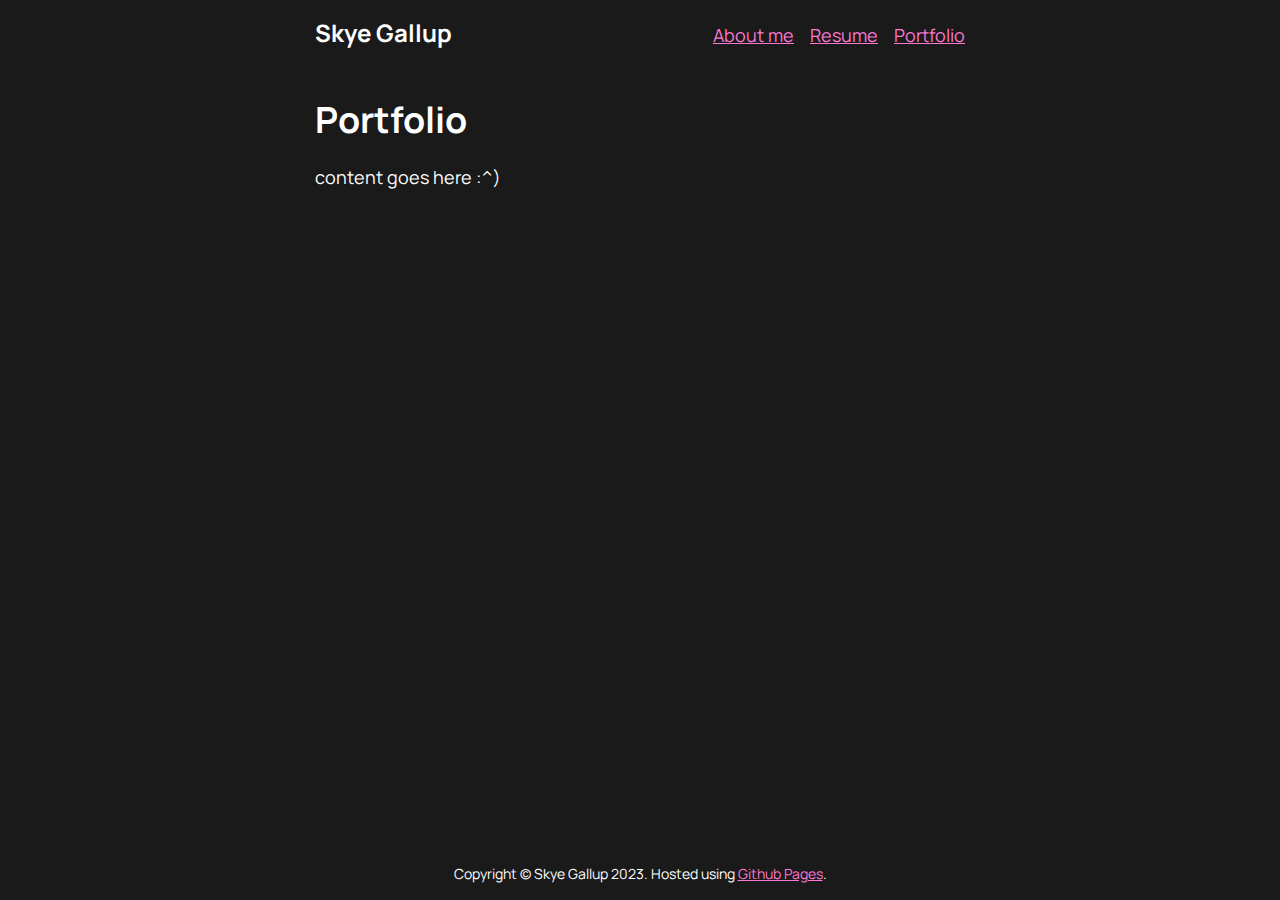
==== portfolio/index.html @ bff3e940 "Scaffolded portfolio page" ====
<!DOCTYPE html>
<html lang="en">
<head>
    <title>Portfolio | Skye Gallup</title>

    <!-- general metadata tags -->
    <meta charset="utf-8">
    <meta name="viewport" content="width=device-width, initial-scale=1, shrink-to-fit=no">

    <!-- OpenGraph metadata (for embeds in Facebook, Discord, etc.) -->
    <meta property="og:title" content="Portfolio | Skye Gallup">
    <meta property="og:description" content="Learn more about my past design and development projects.">
    <meta property="og:type" content="website">
    <meta property="og:site_name" content="Skye Gallup">
    <meta property="og:image" content="https://skyebound.gay/assets/img/portrait.jpg">
    <meta property="og:image:alt" content="A picture of Skye Gallup.">
    <meta property="og:url" content="https://skyebound.gay/portfolio">

    <!-- Twitter embed metadata -->
    <meta name="twitter:card" content="summary">
    <!-- Twitter pulls the title, descrption, and image from the OpenGraph tags above -->

    <!-- CSS and other resources -->
    <link rel="stylesheet" href="/assets/style.css">
</head>
<body>
    <nav>
        <p class="title">Skye Gallup</p>
        <div class="links">
            <p><a href="/">About me</a></p>
            <!-- <p><a href="blog/">Blog</a></li> -->
            <p><a href="/resume">Resume</a></p>
            <p><a class="active" href="/portfolio">Portfolio</a></p>
        </div>
    </nav>

    <main>
        <h1>Portfolio</h1>

        <p>content goes here :^)</p>
    </main>

    <footer>
        <p>Copyright © Skye Gallup 2023. Hosted using <a href="https://pages.github.com/" target="_blank">Github Pages</a>.</p>
    </footer>
</body>
</html>
---- assets/style.css ----
/* Manrope font declaration */

@font-face {
    font-family: 'Manrope';
    src: url('/assets/fonts/Manrope.ttf');
}


/* General styles */

* {
    box-sizing: border-box;
    margin: 0;
    padding: 0;
}

body {
    /* Document-level styles */
    background-color: #1A1A1A;
    color: #FFFFFF;
    font-family: 'Manrope', 'Helvetica', sans-serif;
    font-size: 18px;
    line-height: 1.4;

    /* Layout styles */
    align-items: center;
    display: flex;
    flex-direction: column;
    padding: 1rem;
    min-height: 100vh;
    row-gap: 3rem;
}

nav, main, footer {
    max-width: 650px;
    width: 100%;
}

main {
    display: flex;
    flex-direction: column;
    flex-grow: 1;
    row-gap: 1.5rem;
}

footer {
    font-size: 0.875rem;
    text-align: center;
}

h1, h2, h3, h4, h5, h6 {
    line-height: 1.2;
}

ul, ol {
    padding-left: 2rem;
}

a {
    color: #FC78D2;
}
a:hover, a:active, a:visited {
    color: #FB23B6;
}

img {
    border-radius: 0.5rem;
    height: auto;
    margin: 0 auto;
    max-width: 100%;
}

figure {
    margin: 0 auto;
}
figure figcaption {
    font-size: 0.875rem;
    text-align: center;
}

/* Navbar styles */

nav {
    align-items: baseline;
    gap: 0.5rem 2rem;
    display: flex;
    flex-direction: row;
    flex-wrap: wrap;
    padding: 0;
}

nav .title {
    font-size: 1.5rem;  /* H2 size */
    font-weight: bold;
    margin-right: auto;
}

nav .links {
    column-gap: 1rem;
    display: flex;
    flex-direction: row;
}

ul[role="navigation"] li.active {
    color: #FB23B6;
}
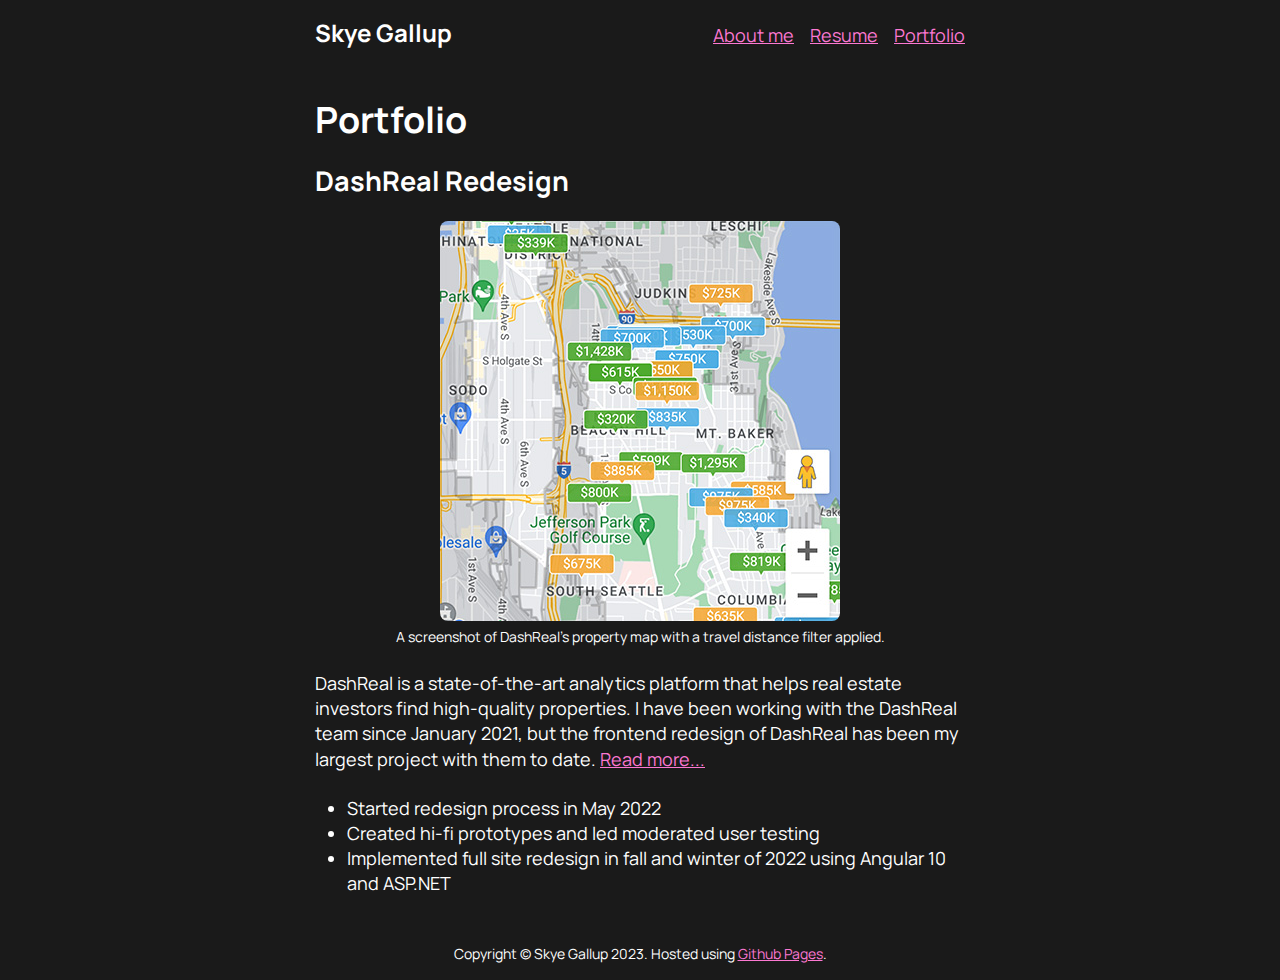
==== commit 437eeebe: "Added DashReal redesign to portfolio index" ====
--- a/portfolio/index.html
+++ b/portfolio/index.html
@@ -12,8 +12,6 @@
     <meta property="og:description" content="Learn more about my past design and development projects.">
     <meta property="og:type" content="website">
     <meta property="og:site_name" content="Skye Gallup">
-    <meta property="og:image" content="https://skyebound.gay/assets/img/portrait.jpg">
-    <meta property="og:image:alt" content="A picture of Skye Gallup.">
     <meta property="og:url" content="https://skyebound.gay/portfolio">
 
     <!-- Twitter embed metadata -->
@@ -37,7 +35,23 @@
     <main>
         <h1>Portfolio</h1>
 
-        <p>content goes here :^)</p>
+        <h2>DashReal Redesign</h2>
+        <figure>
+            <img src="/assets/img/portfolio/dashreal/transit_range_map.jpg"
+                 alt="A screenshot of DashReal's property map. The map contains several markers, each of which represents a property and its price. A travel distance map is overlaid onto the map.">
+            <figcaption>A screenshot of DashReal's property map with a travel distance filter applied.</figcaption>
+        </figure>
+        <p>
+            DashReal is a state-of-the-art analytics platform that helps real estate investors find high-quality
+            properties. I have been working with the DashReal team since January 2021, but the frontend redesign of
+            DashReal has been my largest project with them to date. <a href="dashreal">Read more...</a>
+        </p>
+        <ul>
+            <li>Started redesign process in May 2022</li>
+            <li>Created hi-fi prototypes and led moderated user testing</li>
+            <li>Implemented full site redesign in fall and winter of 2022 using Angular 10 and ASP.NET</li>
+        </ul>
+
     </main>
 
     <footer>
--- a/assets/style.css
+++ b/assets/style.css
@@ -72,6 +72,7 @@
 
 figure {
     margin: 0 auto;
+    text-align: center;
 }
 figure figcaption {
     font-size: 0.875rem;
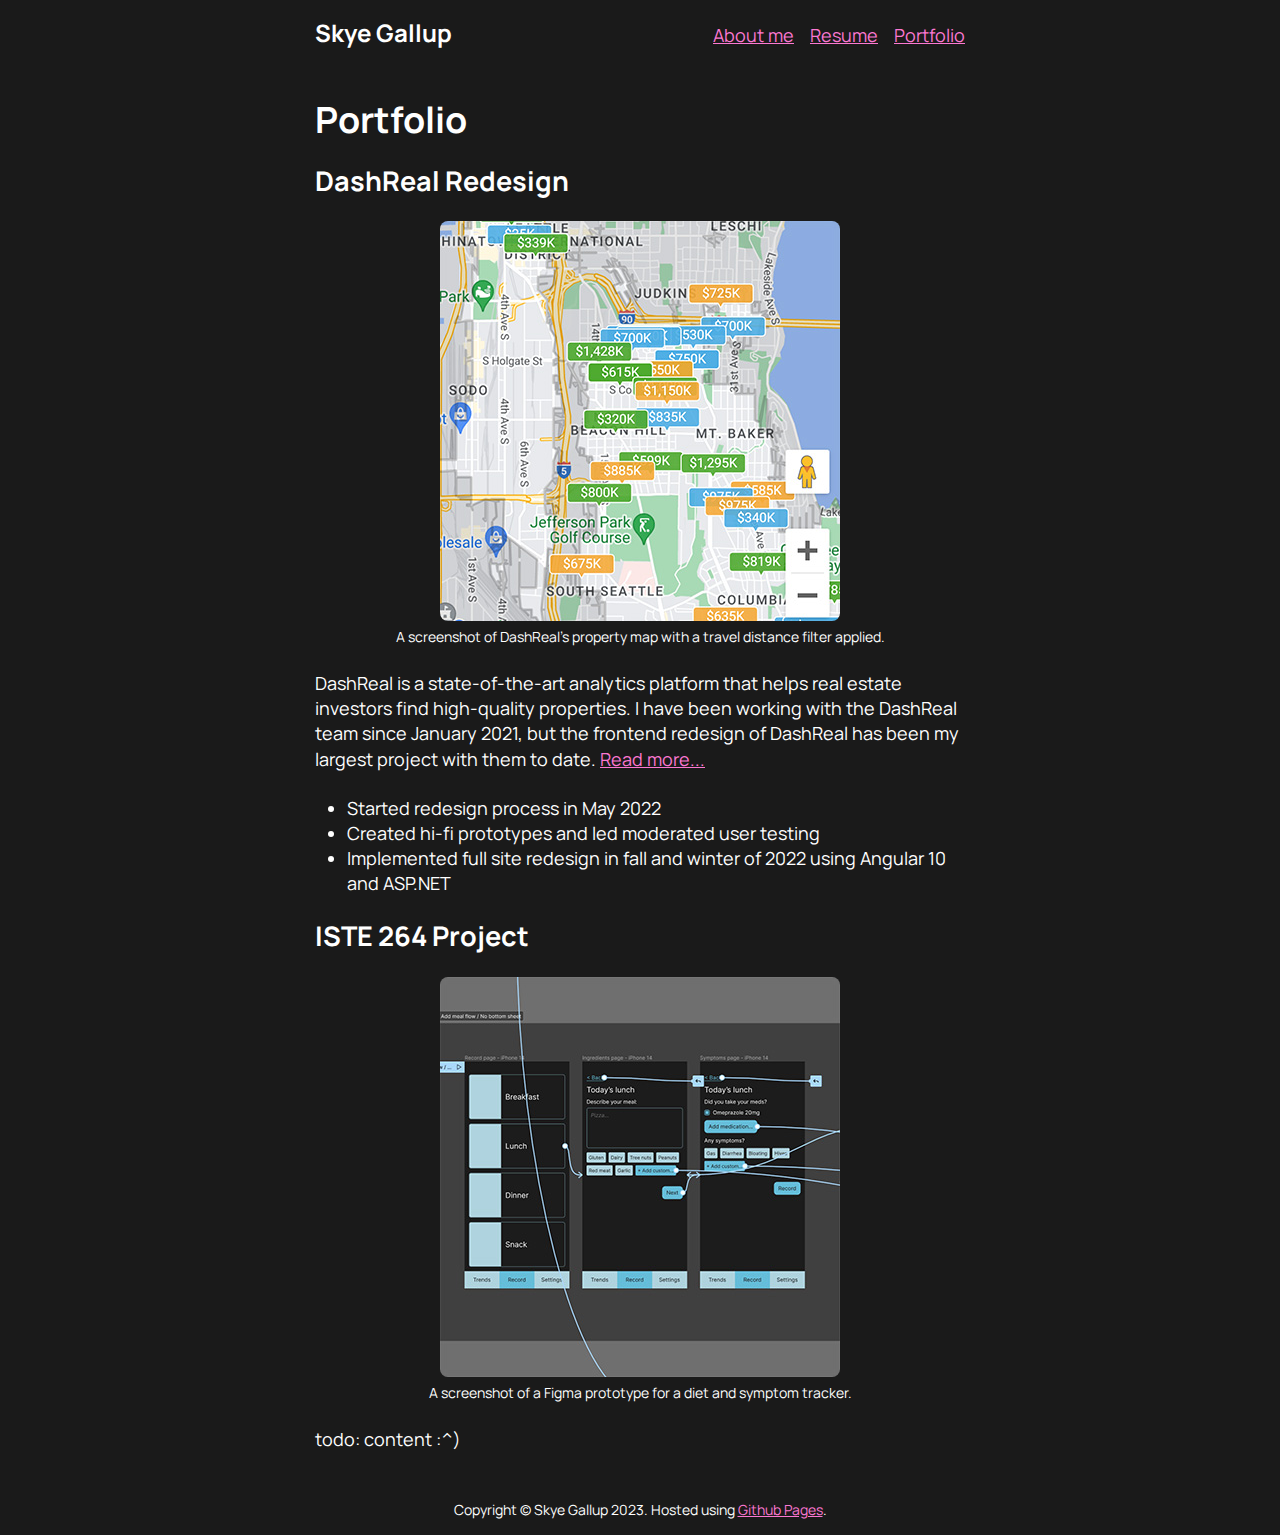
==== commit f768b483: "Started adding ISTE 264 project content" ====
--- a/portfolio/index.html
+++ b/portfolio/index.html
@@ -52,6 +52,14 @@
             <li>Implemented full site redesign in fall and winter of 2022 using Angular 10 and ASP.NET</li>
         </ul>
 
+        <h2>ISTE 264 Project</h2>
+        <figure>
+            <img src="/assets/img/portfolio/iste264/add-meal-flow-prototype.jpg"
+                 alt="A screenshot of a Figma prototype for a diet and symptom tracker.">
+                 <!-- TODO: make better alt text -->
+            <figcaption>A screenshot of a Figma prototype for a diet and symptom tracker.</figcaption>
+        </figure>
+        <p>todo: content :^)</p>
     </main>
 
     <footer>
